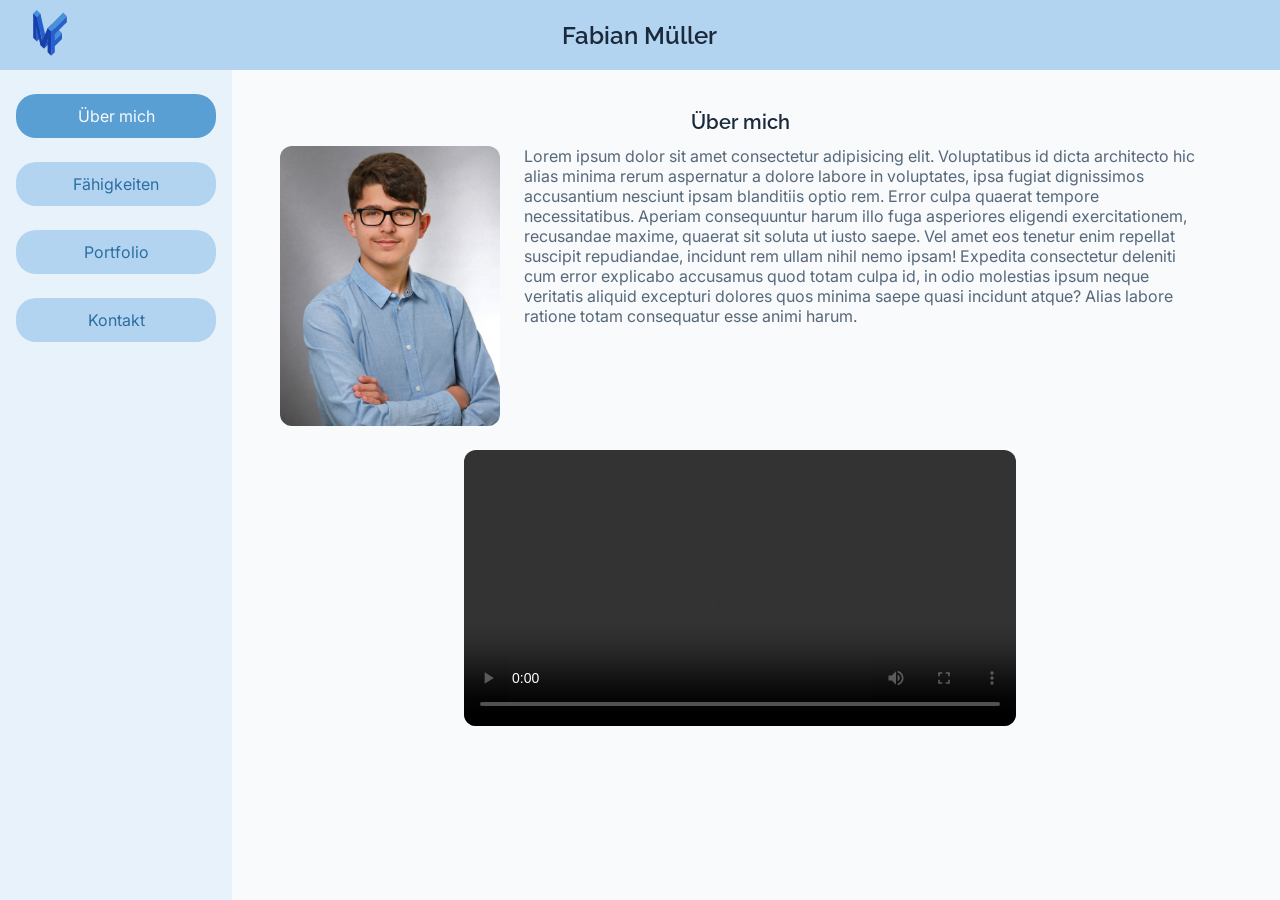
==== index.html @ b1c2cee5 "Rename Index.html to index.html" ====
<!DOCTYPE html>
<html lang="de">
<head>
    <meta charset="UTF-8">
    <meta name="viewport" content="width=device-width, initial-scale=1.0">
    <link rel="stylesheet" href="css/styles.css">
    <link rel="stylesheet" href="css/about-me.css">
    <title>Über mich</title>
</head>
<body>
    <header>
        <div id="header-left"><a href="index.html"><img src="./assets/MF-Logo.svg" alt="Logo von Fabian Müller" id="logo"></a></div>
        <div id="header-center"><h1 id="header-titel">Fabian Müller</h1></div>
        <div id="header-right"><a href="navigation.html"><img src="./assets/burger-menu.svg" alt="Burger Menu" id="menu-button"></a></div>
    </header>
    <nav>
        <a href="index.html" class="nav-link"><div class="nav-button nav-button-current">
            <p class="nav-text nav-text-current">Über mich</p>
        </div></a>
        <a href="skills.html" class="nav-link"><div class="nav-button">
            <p class="nav-text">Fähigkeiten</p>
        </div></a>
        <a href="portfolio.html" class="nav-link"><div class="nav-button">
            <p class="nav-text">Portfolio</p>
        </div></a>
        <a href="contact.html" class="nav-link"><div class="nav-button">
            <p class="nav-text">Kontakt</p>
        </div></a>
    </nav>
    <main>
        <h2>Über mich</h2>
        <div id="about-me-container">
            <div id="informations">
                <img src="assets/profilImage.jpg" alt="Foto von Fabian Müller" id="profile-image">
                <div id="biography-container">
                    <p id="biography">
                        Lorem ipsum dolor sit amet consectetur adipisicing elit. Voluptatibus id dicta architecto hic alias minima rerum aspernatur a dolore labore in voluptates, ipsa fugiat dignissimos accusantium nesciunt ipsam blanditiis optio rem. Error culpa quaerat tempore necessitatibus. Aperiam consequuntur harum illo fuga asperiores eligendi exercitationem, recusandae maxime, quaerat sit soluta ut iusto saepe. Vel amet eos tenetur enim repellat suscipit repudiandae, incidunt rem ullam nihil nemo ipsam! Expedita consectetur deleniti cum error explicabo accusamus quod totam culpa id, in odio molestias ipsum neque veritatis aliquid excepturi dolores quos minima saepe quasi incidunt atque? Alias labore ratione totam consequatur esse animi harum.
                    </p>
                </div>
            </div>
            <video controls id="video">
                <source src="assets/VorstellungBbc.mp4" type="video/mp4">
                Vorstellung des ict-Bbc
            </video>
        </div>
    </main>
</body>
</html>
---- css/styles.css ----
/* --------------------- */
/* --- Global Styles --- */
/* --------------------- */

@import url('https://fonts.googleapis.com/css2?family=Raleway:wght@400;600&family=Inter:wght@400&display=swap');

:root 
{
    --font-title: 'Raleway', sans-serif;
    --font-text: 'Inter', sans-serif;

    --font-weight-regular: 400;
    --font-weight-semibold: 600;

    --color-title: #1A2A3A;
    --color-text: #56687A;
    --color-input-text: #2C6EA0;
    --color-button-text-v1: #2C6EA0;
    --color-button-text-v2: #F8FAFC;
    --color-button-bg-v1: #B3D4F0;
    --color-button-bg-v2: #5A9FD4;

    --color-bg-main: #F8FAFC;
    --color-bg-nav: #E8F2FB;
    --color-bg-header: #B3D4F0;
    --color-bg-field: #B3D4F0;

    --color-shadow: #00000033;

    --header-height: 70px;
    --nav-width: 200px;
}

body
{
    font-family: var(--font-text);
    font-weight: var(--font-weight-regular);
    color: var(--color-text);
    background-color: var(--color-bg-main);
    margin: 0;
    min-height: 100vh;
}


/* --------------------- */
/* --- Header Styles --- */
/* --------------------- */

header
{
    background-color: var(--color-bg-header);
    padding: 0 20px;
    width: 100%;
    height: var(--header-height);
    position: sticky;
    top: 0;
    display: flex;
    align-items: center;
    box-sizing: border-box;
}

#header-left
{
    flex: 1;
    display: flex;
    align-items: center;
}

#header-center
{
    flex: 1;
    display: flex;
    justify-content: center;
    align-items: center;
}

#header-right
{
    flex: 1;
    display: flex;
    justify-content: flex-end;
    align-items: center;
}

#logo
{
    height: 60px;
}

#header-titel
{
    font-family: var(--font-title);
    font-weight: var(--font-weight-semibold);
    color: var(--color-title);
    font-size: 1.5rem;
    margin: 0;
}

#menu-button
{
    display: none;
}


/* ------------------ */
/* --- Nav Styles --- */
/* ------------------ */

nav
{
    background-color: var(--color-bg-nav);
    display: flex;
    flex-direction: column;
    align-items: stretch;
    justify-content: flex-start;
    padding: 12px 16px;
    width: var(--nav-width);
    position: fixed;
    top: var(--header-height);
    height: calc(100vh - var(--header-height));
}

.nav-link
{
    text-decoration: none;
}

.nav-button
{
    background-color: var(--color-button-bg-v1);
    border-radius: 20px;
    display: flex;
    align-items: center;
    justify-content: center;
    margin: 12px 0px;
    padding: 12px 0;
    transition: transform 0.15s ease-in-out, box-shadow 0.15s ease-in-out;
}

.nav-text
{
    color: var(--color-button-text-v1);
    margin: 0;
}

/* --- Current Page Styles --- */

.nav-button-current
{
    background-color: var(--color-button-bg-v2);
}

.nav-text-current
{
    color: var(--color-button-text-v2);
}

/* --- Interactive Styles --- */

.nav-button:hover
{
    transform: translateY(-1px);
    box-shadow: 0 4px 12px var(--color-shadow);
}

.nav-button:active
{
    transform: translateY(1px);
}

/* --- Nav Page Styles --- */

.nav-page
{
    display: flex;
    width: 100%;
    position: static;
    box-sizing: border-box;
}


/* ------------------- */
/* --- Main Styles --- */
/* ------------------- */

main
{
    margin-left: var(--nav-width);
    padding: 40px;
    flex: 1;
}

h2
{
    font-family: var(--font-title);
    font-weight: var(--font-weight-semibold);
    color: var(--color-title);
    font-size: 1.25rem;
    margin: 0 0 12px 0;
    text-align: center;
}



/* --------------------- */
/* --- Mobile Styles --- */
/* --------------------- */

@media (max-width: 768px)
{
    #menu-button
    {
        display: block;
        height: 60px;
        cursor: pointer;
    }
    nav
    {
        display: none;
    }
    main
    {
        margin-left: 0;
    }
}
---- css/about-me.css ----
#about-me-container
{
    display: flex;
    flex-direction: column;
    gap: 24px;
    padding: 0 40px;
}

#informations
{
    display: flex;
    flex-direction: row;
    gap: 24px;
    align-items: flex-start;
}

#profile-image
{
    width: 220px;
    max-width: 220px;
    height: 280px;
    object-fit: cover;
    border-radius: 12px;
    flex-shrink: 0;
}

#biography-container
{
    flex: 1;
}

#biography
{
    margin: 0;
}

#video
{
    width: 60%;
    border-radius: 12px;
    align-self: center;
}

@media (max-width: 768px)
{
    #about-me-container
    {
        padding: 0 16px;
    }

    #informations
    {
        flex-direction: column;
    }

    #profile-image
    {
        width: 100%;
        height: auto;
        aspect-ratio: 3 / 4;
        align-self: center;
    }

    #video
    {
        width: 100%;
    }
}
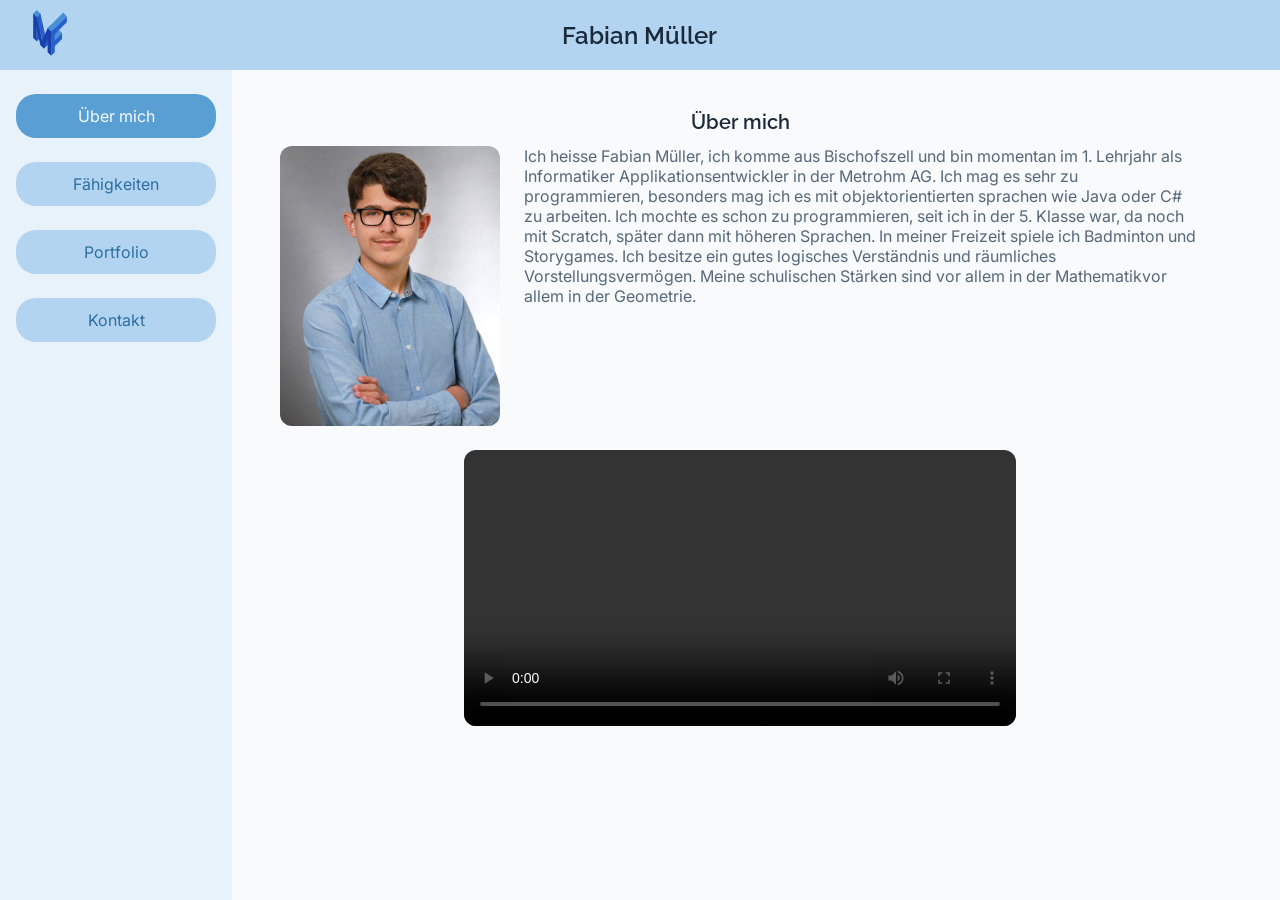
==== commit e7492f80: "Merge branch 'main' of https://github.com/FabianMuellerGBS/Project_M293_Fabian.Mueller" ====
--- a/index.html
+++ b/index.html
@@ -34,7 +34,7 @@
                 <img src="assets/profilImage.jpg" alt="Foto von Fabian Müller" id="profile-image">
                 <div id="biography-container">
                     <p id="biography">
-                        Lorem ipsum dolor sit amet consectetur adipisicing elit. Voluptatibus id dicta architecto hic alias minima rerum aspernatur a dolore labore in voluptates, ipsa fugiat dignissimos accusantium nesciunt ipsam blanditiis optio rem. Error culpa quaerat tempore necessitatibus. Aperiam consequuntur harum illo fuga asperiores eligendi exercitationem, recusandae maxime, quaerat sit soluta ut iusto saepe. Vel amet eos tenetur enim repellat suscipit repudiandae, incidunt rem ullam nihil nemo ipsam! Expedita consectetur deleniti cum error explicabo accusamus quod totam culpa id, in odio molestias ipsum neque veritatis aliquid excepturi dolores quos minima saepe quasi incidunt atque? Alias labore ratione totam consequatur esse animi harum.
+                        Ich heisse Fabian Müller, ich komme aus Bischofszell und bin momentan im 1. Lehrjahr als Informatiker Applikationsentwickler in der Metrohm AG. Ich mag es sehr zu programmieren, besonders mag ich es mit objektorientierten sprachen wie Java oder C# zu arbeiten. Ich mochte es schon zu programmieren, seit ich in der 5. Klasse war, da noch mit Scratch, später dann mit höheren Sprachen. In meiner Freizeit spiele ich Badminton und Storygames. Ich besitze ein gutes logisches Verständnis und räumliches Vorstellungsvermögen. Meine schulischen Stärken sind vor allem in der Mathematikvor allem in der Geometrie.
                     </p>
                 </div>
             </div>
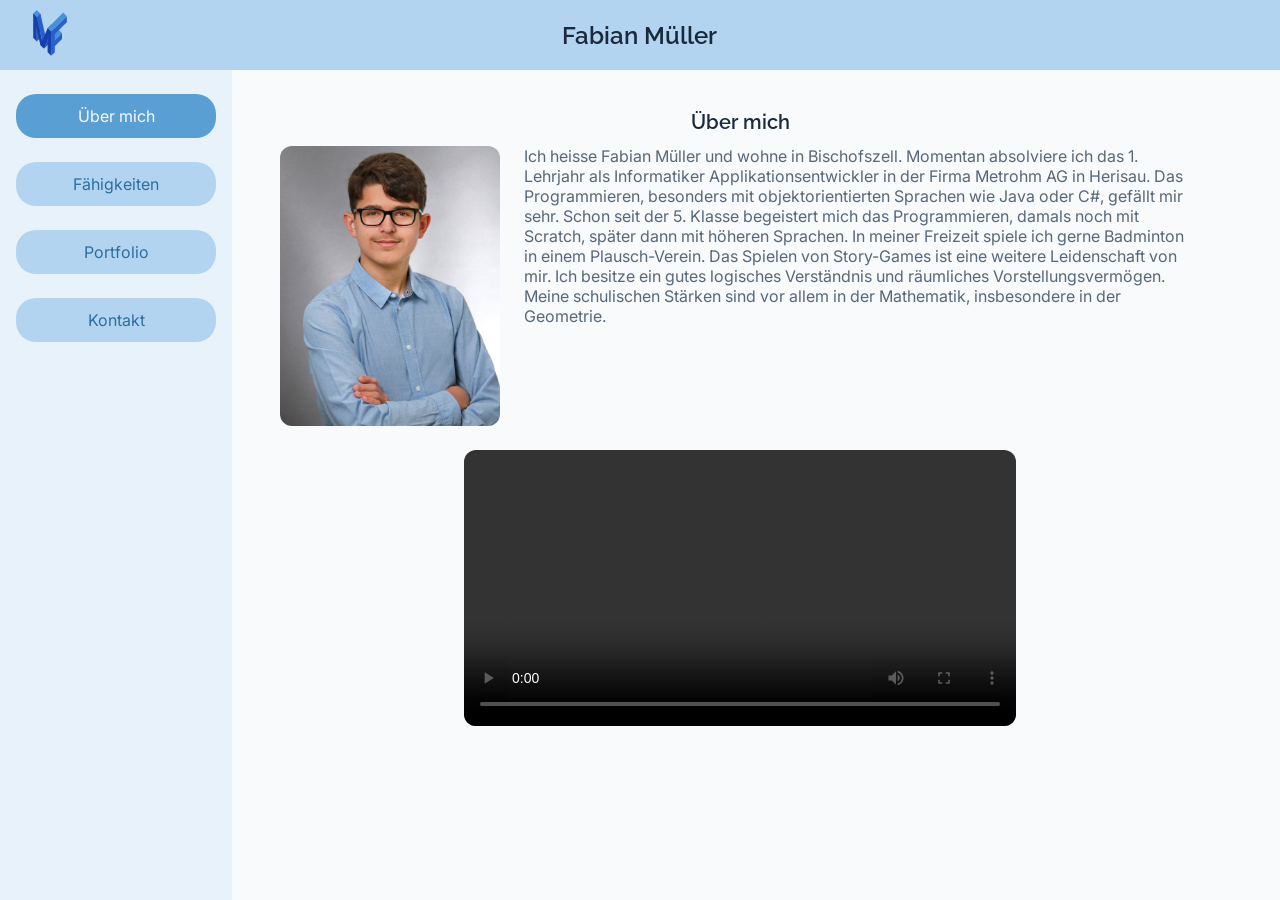
==== commit 73e39419: "fixed text in about me" ====
--- a/index.html
+++ b/index.html
@@ -34,7 +34,7 @@
                 <img src="assets/profilImage.jpg" alt="Foto von Fabian Müller" id="profile-image">
                 <div id="biography-container">
                     <p id="biography">
-                        Ich heisse Fabian Müller, ich komme aus Bischofszell und bin momentan im 1. Lehrjahr als Informatiker Applikationsentwickler in der Metrohm AG. Ich mag es sehr zu programmieren, besonders mag ich es mit objektorientierten sprachen wie Java oder C# zu arbeiten. Ich mochte es schon zu programmieren, seit ich in der 5. Klasse war, da noch mit Scratch, später dann mit höheren Sprachen. In meiner Freizeit spiele ich Badminton und Storygames. Ich besitze ein gutes logisches Verständnis und räumliches Vorstellungsvermögen. Meine schulischen Stärken sind vor allem in der Mathematikvor allem in der Geometrie.
+                        Ich heisse Fabian Müller und wohne in Bischofszell. Momentan absolviere ich das 1. Lehrjahr als Informatiker Applikationsentwickler in der Firma Metrohm AG in Herisau. Das Programmieren, besonders mit objektorientierten Sprachen wie Java oder C#, gefällt mir sehr. Schon seit der 5. Klasse begeistert mich das Programmieren, damals noch mit Scratch, später dann mit höheren Sprachen. In meiner Freizeit spiele ich gerne Badminton in einem Plausch-Verein. Das Spielen von Story-Games ist eine weitere Leidenschaft von mir. Ich besitze ein gutes logisches Verständnis und räumliches Vorstellungsvermögen. Meine schulischen Stärken sind vor allem in der Mathematik, insbesondere in der Geometrie.
                     </p>
                 </div>
             </div>
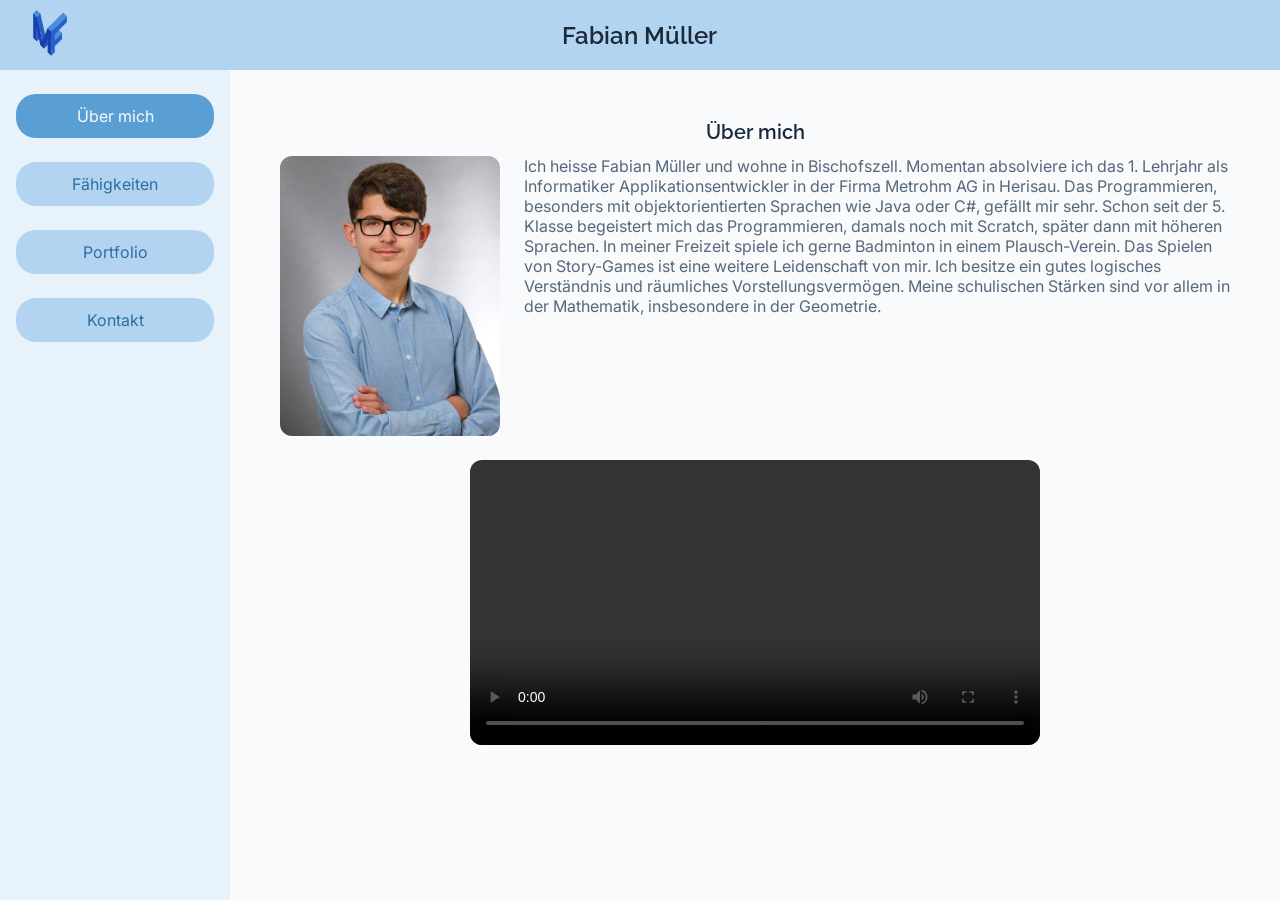
==== commit 1169c79a: "added meta description to all html-files" ====
--- a/index.html
+++ b/index.html
@@ -3,15 +3,16 @@
 <head>
     <meta charset="UTF-8">
     <meta name="viewport" content="width=device-width, initial-scale=1.0">
+    <meta name="description" content="Portfolio von Fabian Müller – ICT-Lernender aus St.Gallen">
     <link rel="stylesheet" href="css/styles.css">
     <link rel="stylesheet" href="css/about-me.css">
     <title>Über mich</title>
 </head>
 <body>
     <header>
-        <div id="header-left"><a href="index.html"><img src="./assets/MF-Logo.svg" alt="Logo von Fabian Müller" id="logo"></a></div>
+        <div id="header-left"><a href="index.html" aria-label="Startseite"><img src="./assets/MF-Logo.svg" alt="Logo von Fabian Müller" id="logo"></a></div>
         <div id="header-center"><h1 id="header-titel">Fabian Müller</h1></div>
-        <div id="header-right"><a href="navigation.html"><img src="./assets/burger-menu.svg" alt="Burger Menu" id="menu-button"></a></div>
+        <div id="header-right"><a href="navigation.html" aria-label="Navigation öffnen"><img src="./assets/burger-menu.svg" alt="Burger Menu" id="menu-button"></a></div>
     </header>
     <nav>
         <a href="index.html" class="nav-link"><div class="nav-button nav-button-current">
--- a/css/styles.css
+++ b/css/styles.css
@@ -28,7 +28,7 @@
     --color-shadow: #00000033;
 
     --header-height: 70px;
-    --nav-width: 200px;
+    --nav-width: 230px;
 }
 
 body
@@ -57,6 +57,7 @@
     display: flex;
     align-items: center;
     box-sizing: border-box;
+    z-index: 100;
 }
 
 #header-left
@@ -108,6 +109,7 @@
 
 nav
 {
+    box-sizing: border-box;
     background-color: var(--color-bg-nav);
     display: flex;
     flex-direction: column;
@@ -186,7 +188,7 @@
 main
 {
     margin-left: var(--nav-width);
-    padding: 40px;
+    padding: 50px;
     flex: 1;
 }
 
--- a/css/about-me.css
+++ b/css/about-me.css
@@ -3,7 +3,7 @@
     display: flex;
     flex-direction: column;
     gap: 24px;
-    padding: 0 40px;
+    padding: 0;
 }
 
 #informations
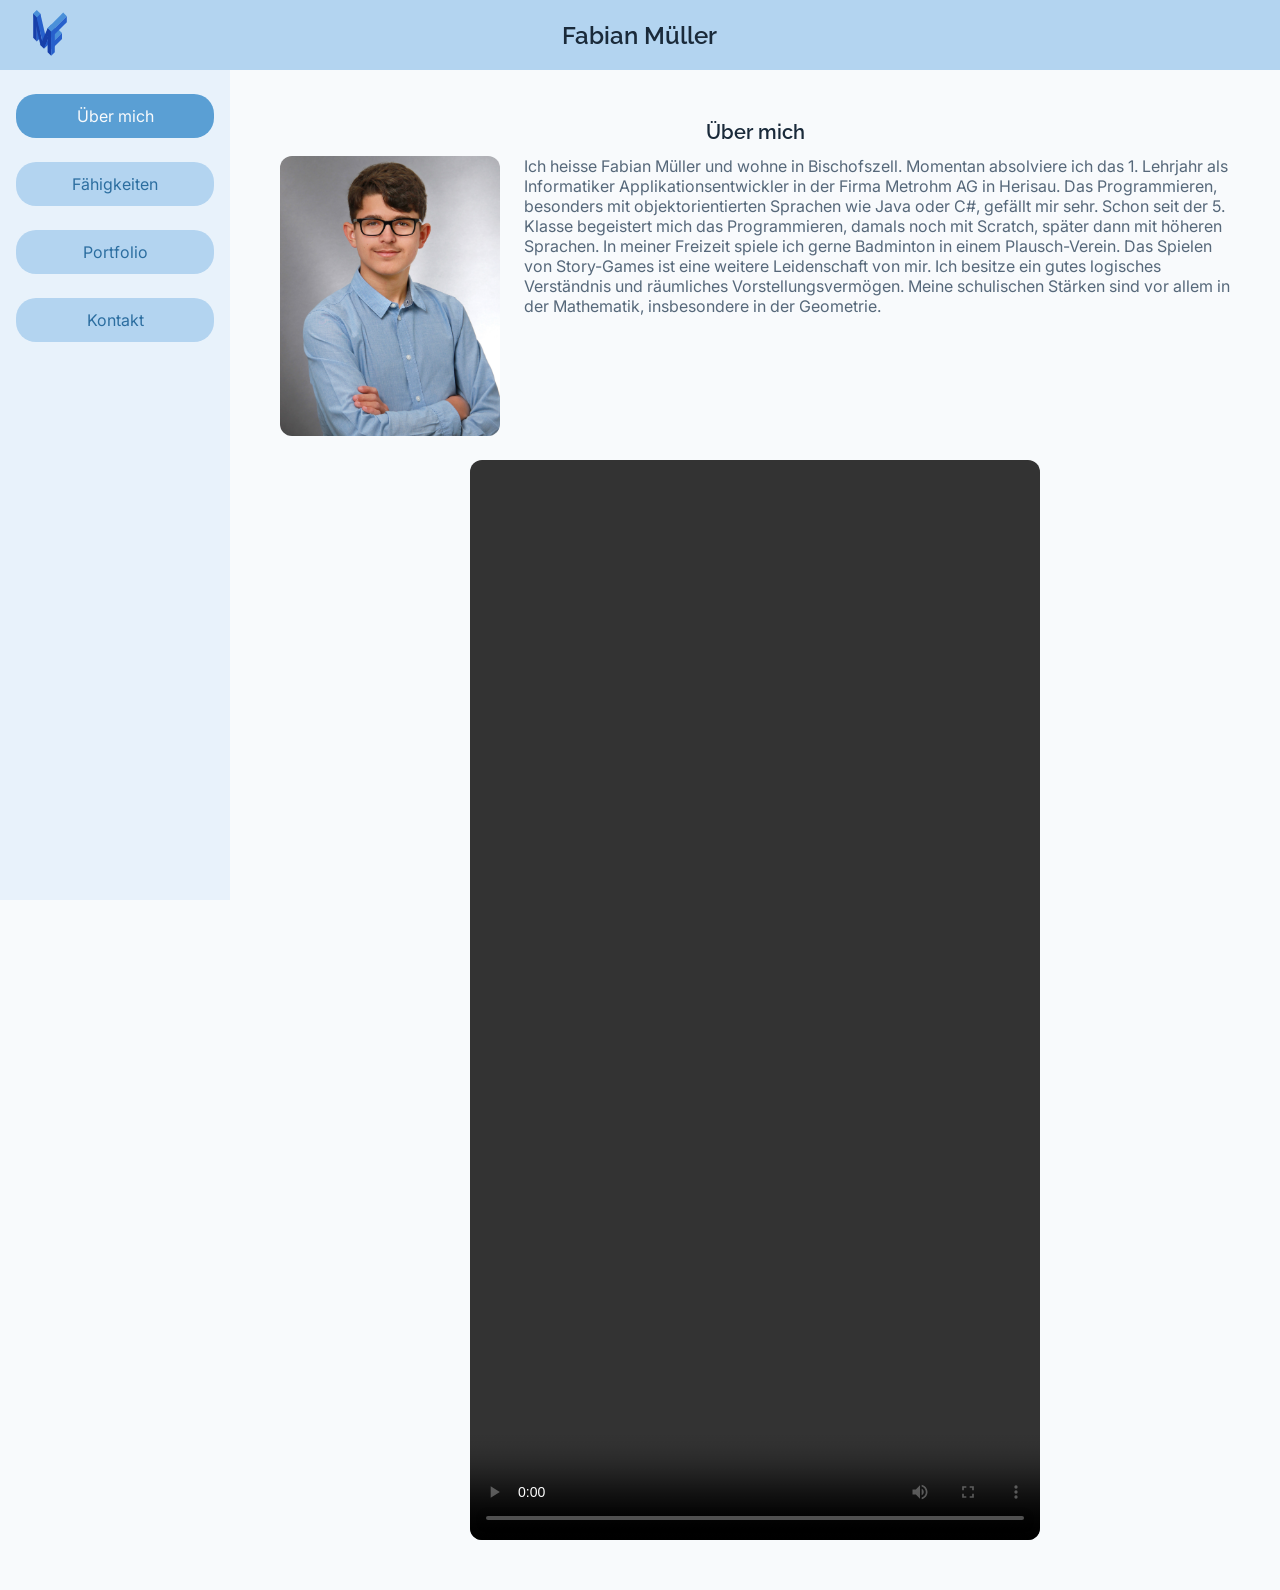
==== commit 08e765f0: "added image width and hight atributes to html" ====
--- a/index.html
+++ b/index.html
@@ -32,14 +32,14 @@
         <h2>Über mich</h2>
         <div id="about-me-container">
             <div id="informations">
-                <img src="assets/profilImage.jpg" alt="Foto von Fabian Müller" id="profile-image">
+                <img src="assets/profilImage.jpg" width="2533" height="3519" alt="Foto von Fabian Müller" id="profile-image">
                 <div id="biography-container">
                     <p id="biography">
                         Ich heisse Fabian Müller und wohne in Bischofszell. Momentan absolviere ich das 1. Lehrjahr als Informatiker Applikationsentwickler in der Firma Metrohm AG in Herisau. Das Programmieren, besonders mit objektorientierten Sprachen wie Java oder C#, gefällt mir sehr. Schon seit der 5. Klasse begeistert mich das Programmieren, damals noch mit Scratch, später dann mit höheren Sprachen. In meiner Freizeit spiele ich gerne Badminton in einem Plausch-Verein. Das Spielen von Story-Games ist eine weitere Leidenschaft von mir. Ich besitze ein gutes logisches Verständnis und räumliches Vorstellungsvermögen. Meine schulischen Stärken sind vor allem in der Mathematik, insbesondere in der Geometrie.
                     </p>
                 </div>
             </div>
-            <video controls id="video">
+            <video controls id="video" width="1920" height="1080">
                 <source src="assets/VorstellungBbc.mp4" type="video/mp4">
                 Vorstellung des ict-Bbc
             </video>
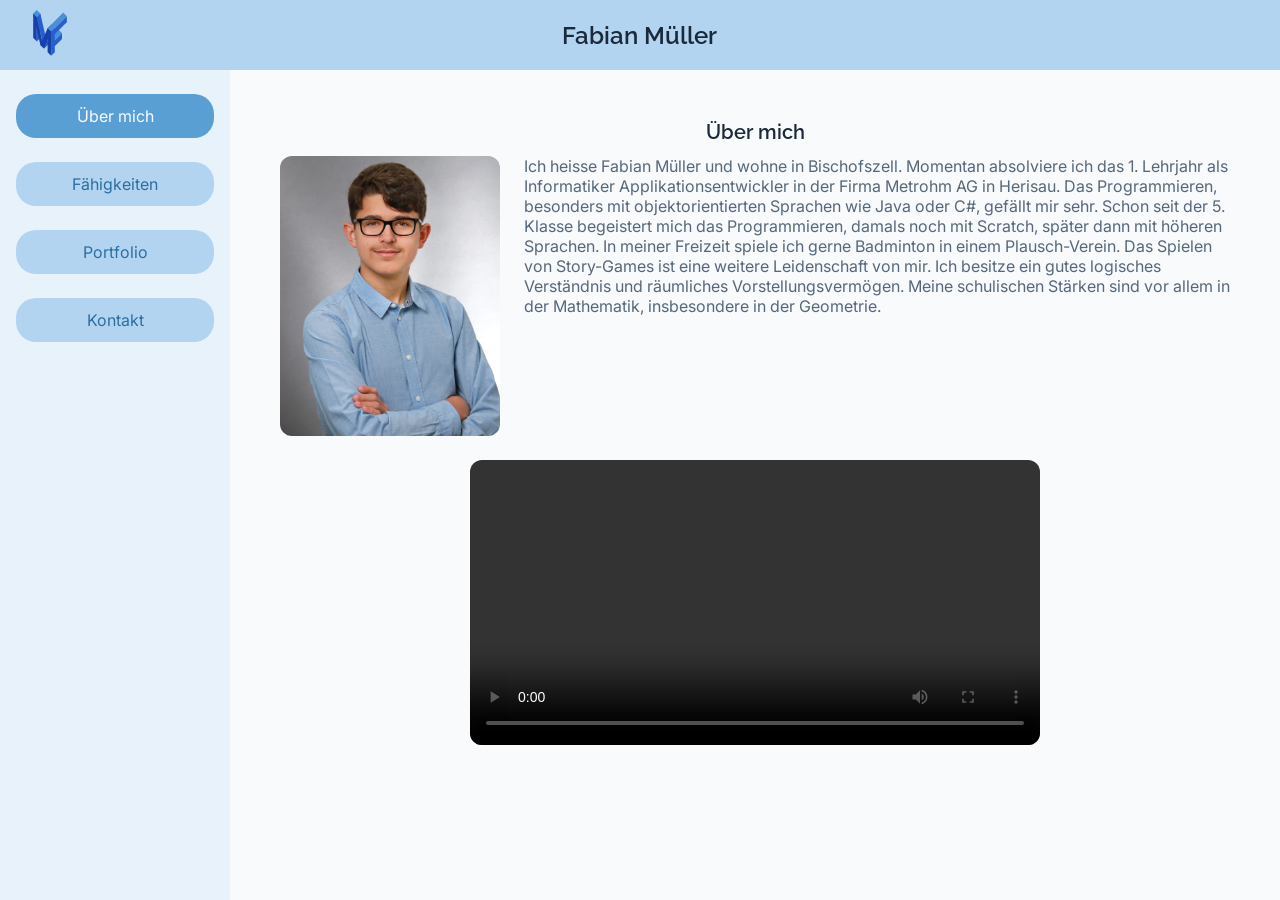
==== commit 573842a1: "improved performance, compromiced images and changed font import" ====
--- a/index.html
+++ b/index.html
@@ -4,6 +4,9 @@
     <meta charset="UTF-8">
     <meta name="viewport" content="width=device-width, initial-scale=1.0">
     <meta name="description" content="Portfolio von Fabian Müller – ICT-Lernender aus St.Gallen">
+    <link rel="preconnect" href="https://fonts.googleapis.com">
+    <link rel="preconnect" href="https://fonts.gstatic.com" crossorigin>
+    <link rel="stylesheet" href="https://fonts.googleapis.com/css2?family=Raleway:wght@400;600&family=Inter:wght@400&display=swap">
     <link rel="stylesheet" href="css/styles.css">
     <link rel="stylesheet" href="css/about-me.css">
     <title>Über mich</title>
@@ -32,7 +35,7 @@
         <h2>Über mich</h2>
         <div id="about-me-container">
             <div id="informations">
-                <img src="assets/profilImage.jpg" width="2533" height="3519" alt="Foto von Fabian Müller" id="profile-image">
+                <img src="assets/profilImage.webp" width="2533" height="3519" alt="Foto von Fabian Müller" id="profile-image">
                 <div id="biography-container">
                     <p id="biography">
                         Ich heisse Fabian Müller und wohne in Bischofszell. Momentan absolviere ich das 1. Lehrjahr als Informatiker Applikationsentwickler in der Firma Metrohm AG in Herisau. Das Programmieren, besonders mit objektorientierten Sprachen wie Java oder C#, gefällt mir sehr. Schon seit der 5. Klasse begeistert mich das Programmieren, damals noch mit Scratch, später dann mit höheren Sprachen. In meiner Freizeit spiele ich gerne Badminton in einem Plausch-Verein. Das Spielen von Story-Games ist eine weitere Leidenschaft von mir. Ich besitze ein gutes logisches Verständnis und räumliches Vorstellungsvermögen. Meine schulischen Stärken sind vor allem in der Mathematik, insbesondere in der Geometrie.
--- a/css/styles.css
+++ b/css/styles.css
@@ -1,8 +1,6 @@
 /* --------------------- */
 /* --- Global Styles --- */
 /* --------------------- */
-
-@import url('https://fonts.googleapis.com/css2?family=Raleway:wght@400;600&family=Inter:wght@400&display=swap');
 
 :root 
 {
--- a/css/about-me.css
+++ b/css/about-me.css
@@ -37,6 +37,7 @@
 #video
 {
     width: 60%;
+    height: auto;
     border-radius: 12px;
     align-self: center;
 }
